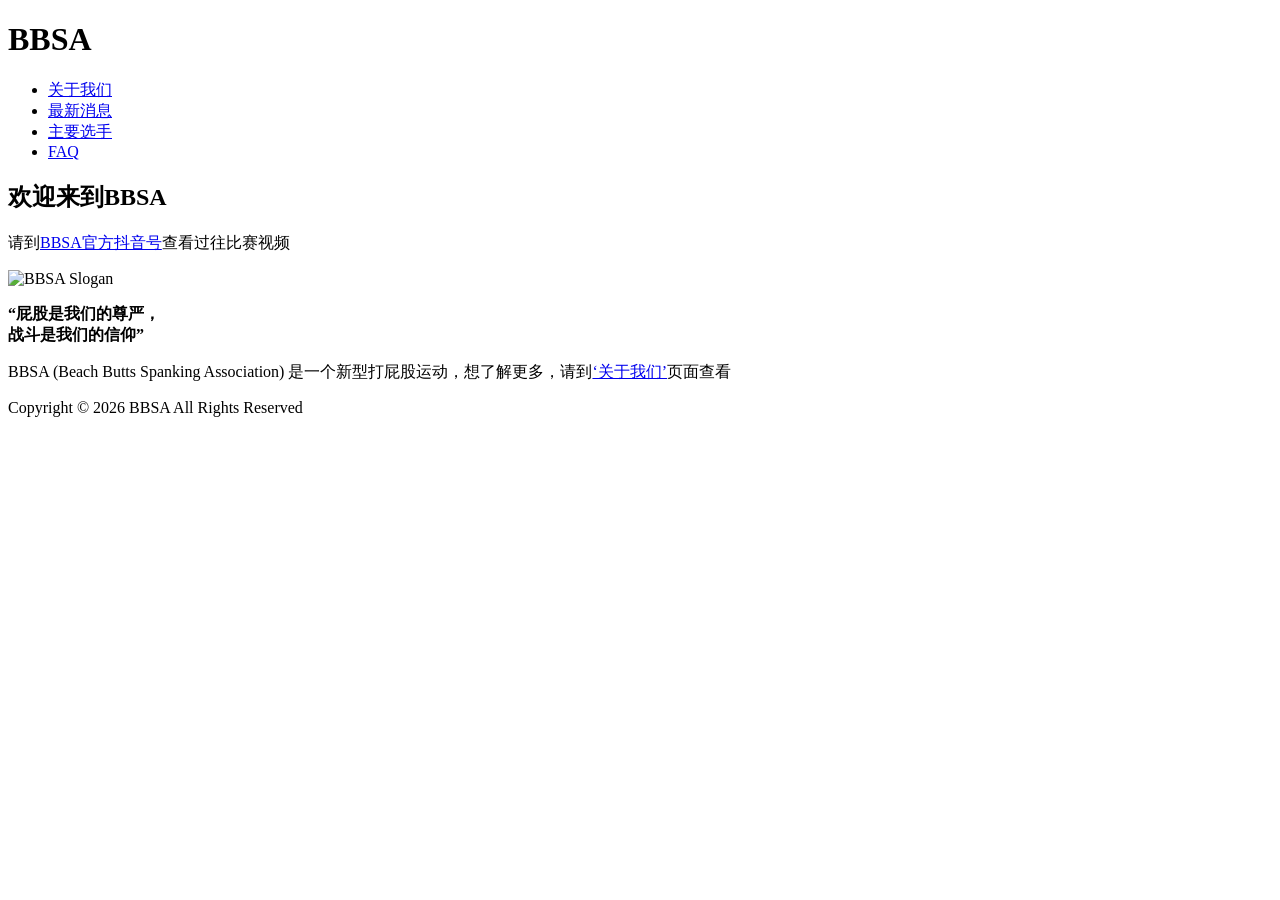
==== index.html @ 384f0a25 "Add files via upload" ====
<!DOCTYPE html>
<html lang="zh-Hants">
<head>
    <meta charset="UTF-8">
    <meta name="viewport" content="width=device-width, initial-scale=1.0">
    <title>BBSA</title>
    <link rel="stylesheet" href="BBSA/style.css">
</head>
<body>
    <header>
    <h1>BBSA</h1>
    <nav>
    <ul>
        <li><a href="BBSA/about_us.html">关于我们</a></li>
        <li><a href="BBSA/news.html">最新消息</a></li>
        <li><a href="BBSA/candidate.html">主要选手</a></li>
        <li><a href="BBSA/faq.html">FAQ</a></li>
    </ul>
    </nav>
    </header>
    <main>
    <section class="welcome">
    <h2>欢迎来到BBSA</h2>
    <p>请到<a href="https://www.douyin.com/user/MS4wLjABAAAA2RzLc6np1IYtdWImUWP3WMnd0KTng4t94TkCcsCgULG1THLrDW8ZELaDZhdgAVwy?from_tab_name=main" target="_blank">BBSA官方抖音号</a>查看过往比赛视频</p>
    </section>
    <section class="slogan">
    <img src="BBSA/images/slogan.jpg" alt="BBSA Slogan">
    <p><strong>“屁股是我们的尊严，<br>战斗是我们的信仰”</strong></p>
    </section>
    <section class="introduction">
        <p>BBSA (Beach Butts Spanking Association) 是一个新型打屁股运动，想了解更多，请到<a href="BBSA/about_us.html">‘关于我们’</a>页面查看</p>
    </section>
    </main>
    <footer>
        <p>Copyright © 2026 BBSA All Rights Reserved</p>
    </footer>
</body>
</html>
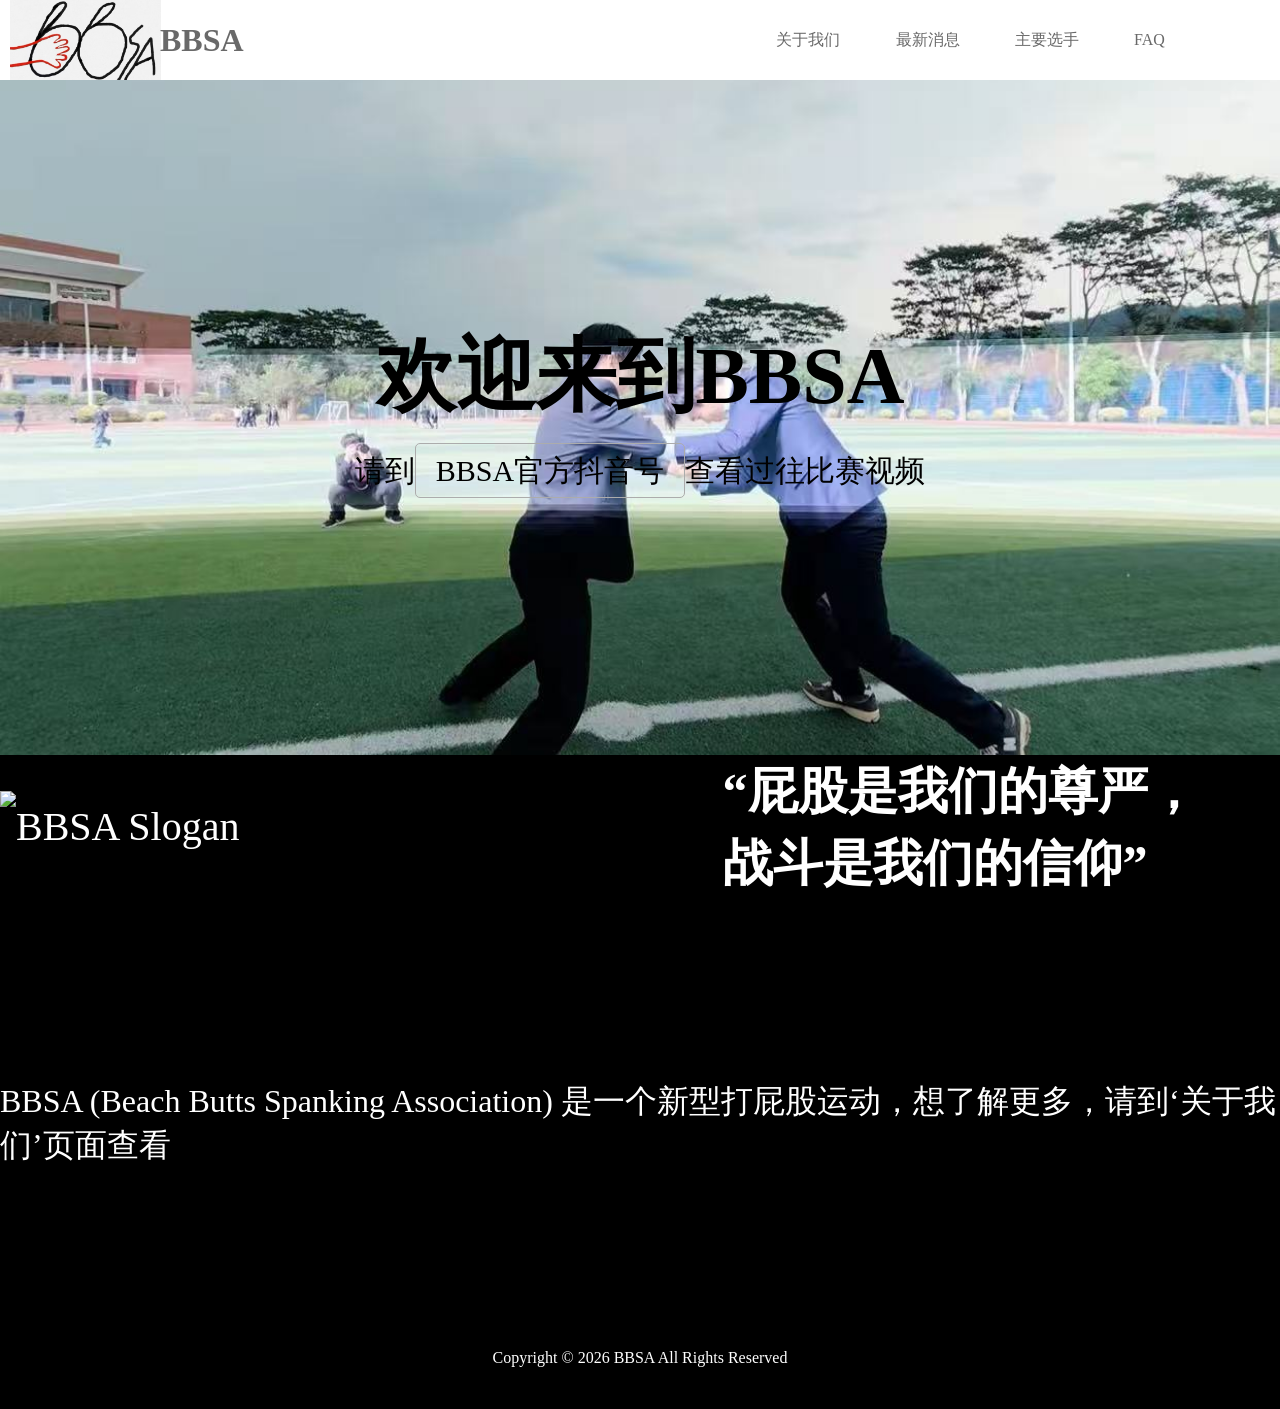
==== commit 38b62c24: "Change stylesheet link to relative path Updated the stylesheet link to a relative path." ====
--- a/index.html
+++ b/index.html
@@ -4,7 +4,7 @@
     <meta charset="UTF-8">
     <meta name="viewport" content="width=device-width, initial-scale=1.0">
     <title>BBSA</title>
-    <link rel="stylesheet" href="BBSA/style.css">
+    <link rel="stylesheet" href="style.css">
 </head>
 <body>
     <header>
@@ -35,4 +35,4 @@
         <p>Copyright © 2026 BBSA All Rights Reserved</p>
     </footer>
 </body>
-</html>+</html>
--- a/style.css
+++ b/style.css
@@ -0,0 +1,109 @@
+*{
+    padding: 0;
+    margin: 0;
+}
+header {
+    background-color:white;
+    height: 80px;
+    width: 100%;
+}
+h1 {
+    color: dimgray;
+    position: absolute;
+    left:10px;
+    top:0;
+    line-height: 80px;
+    background-image: url(images/BBSA.jpg);
+    background-size: contain;
+    background-position: left center;
+    background-repeat: no-repeat;
+    text-indent: 150px;
+}
+header ul {
+    position: absolute;
+    right: 5vw;
+    top:0;
+    line-height: 80px;
+}
+header li {
+    display:inline;
+    margin-right:4vw;
+}
+header a {
+    color: dimgray;
+    text-decoration: none;
+}
+header a:hover {
+    text-decoration: underline;
+}
+.welcome {
+    background-color:gray;
+    height: 75vh;
+    background-image: url(images/background1.jpg);
+    background-repeat: no-repeat;
+    background-size:cover;
+    background-position: center;
+    display:flex;
+    flex-direction: column;
+    justify-content:center;
+    align-items:center;
+}
+.welcome h2 {
+    color:black;
+    font-size: 80px;
+}
+.welcome p {
+    color:black;
+    font-size: 30px;
+    margin: 20px 0;
+}
+.welcome a {
+    color:black;
+    text-decoration:none;
+    border: 1px solid #ACACAC;
+    padding: 10px 20px;
+    border-radius: 5px;
+}
+.slogan {
+    background-color:black;
+    color:white;
+    display:flex;
+    justify-content:center;
+    align-items:center;
+    font-size: 40px;
+    line-height: 1.8em;
+}
+.slogan img {
+    width: 50%;
+}
+.slogan p {
+    display: flex;
+    flex-direction: column;
+    align-items: center;
+    justify-content: center;
+    width: 50%;
+    font-size: 50px;
+}
+.introduction {
+    background-color:black;
+    color:white;
+    height: 50vh;
+    display:flex;
+    justify-content:center;
+    align-items:center;
+    font-size: 32px;
+}
+.introduction a {
+    color:white;
+    text-decoration:none;
+}
+.introduction a:hover {
+    text-decoration: underline;
+}
+footer {
+    background-color:black;
+    color:white;
+    height: 60px;
+    display:flex;
+    justify-content:center;
+}
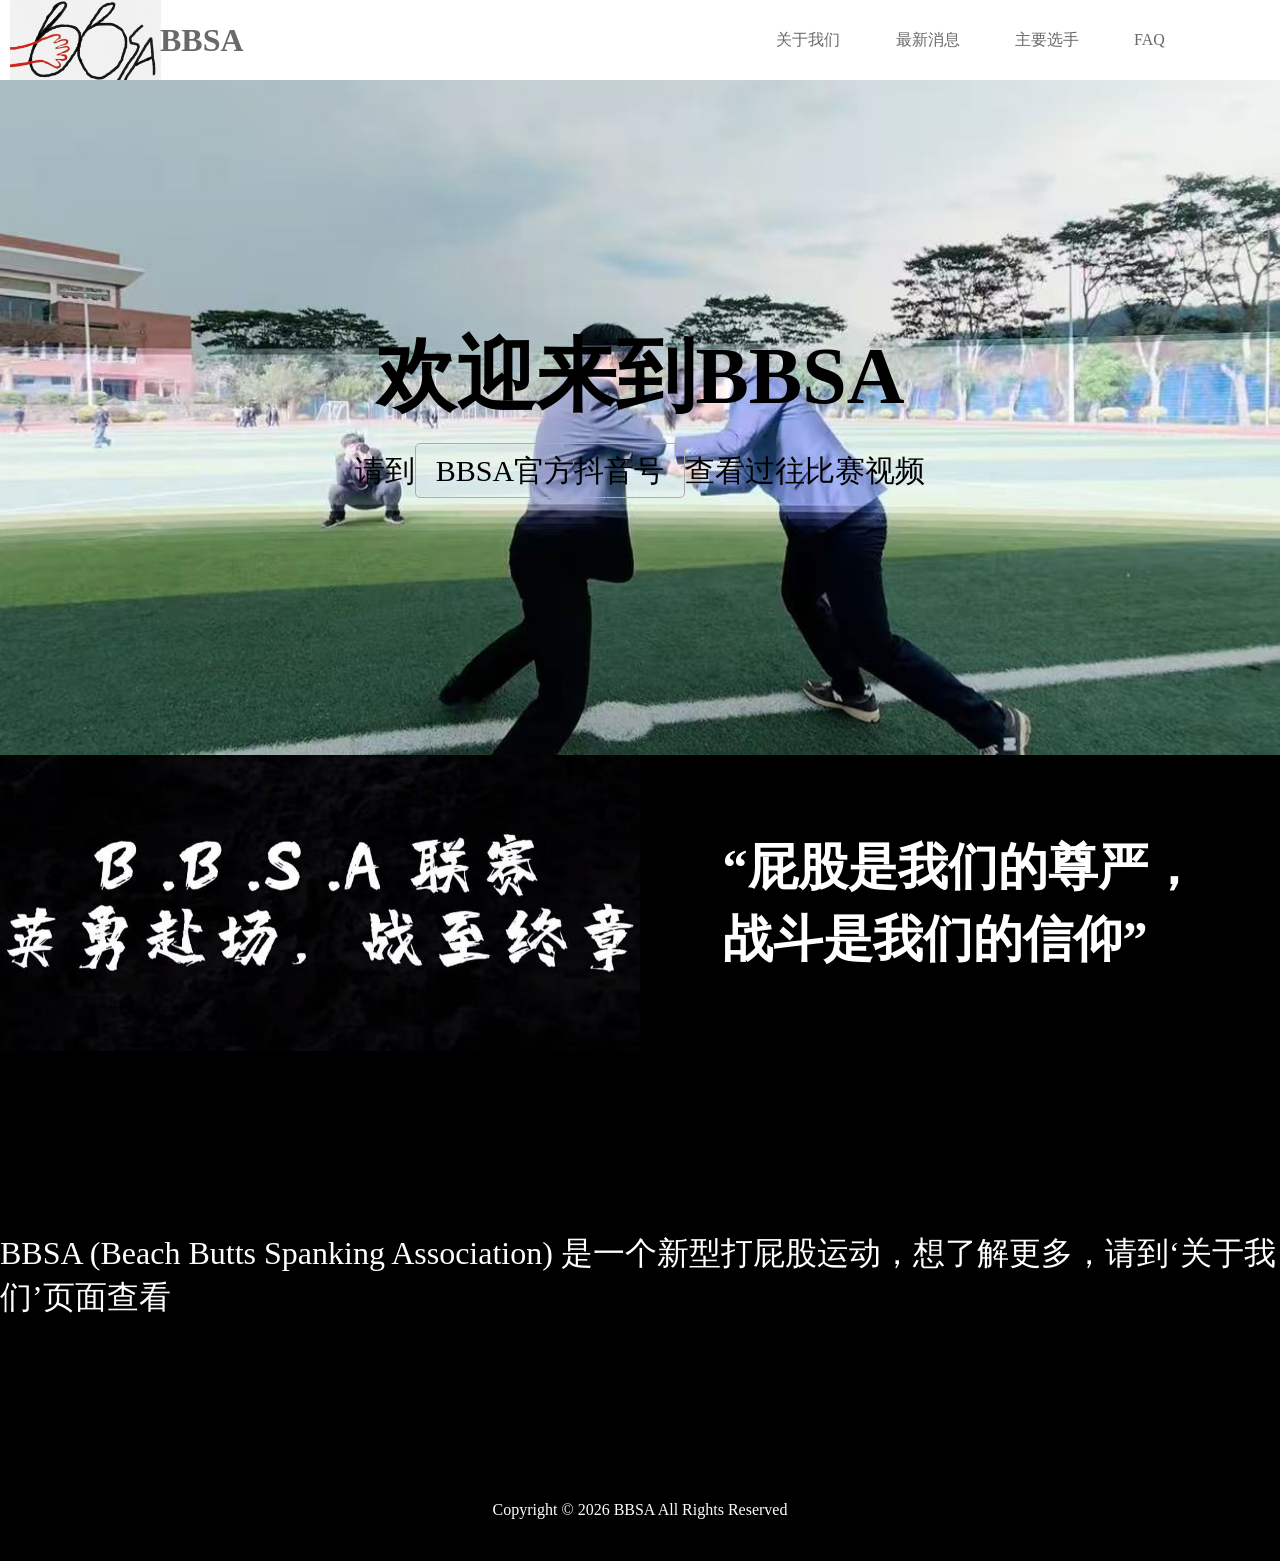
==== commit ede77ac9: "Refactor internal links in index.html Updated links in index.html to remove 'BBSA/' prefix for inter" ====
--- a/index.html
+++ b/index.html
@@ -11,10 +11,10 @@
     <h1>BBSA</h1>
     <nav>
     <ul>
-        <li><a href="BBSA/about_us.html">关于我们</a></li>
-        <li><a href="BBSA/news.html">最新消息</a></li>
-        <li><a href="BBSA/candidate.html">主要选手</a></li>
-        <li><a href="BBSA/faq.html">FAQ</a></li>
+        <li><a href="about_us.html">关于我们</a></li>
+        <li><a href="news.html">最新消息</a></li>
+        <li><a href="candidate.html">主要选手</a></li>
+        <li><a href="faq.html">FAQ</a></li>
     </ul>
     </nav>
     </header>
@@ -24,11 +24,11 @@
     <p>请到<a href="https://www.douyin.com/user/MS4wLjABAAAA2RzLc6np1IYtdWImUWP3WMnd0KTng4t94TkCcsCgULG1THLrDW8ZELaDZhdgAVwy?from_tab_name=main" target="_blank">BBSA官方抖音号</a>查看过往比赛视频</p>
     </section>
     <section class="slogan">
-    <img src="BBSA/images/slogan.jpg" alt="BBSA Slogan">
+    <img src="images/slogan.jpg" alt="BBSA Slogan">
     <p><strong>“屁股是我们的尊严，<br>战斗是我们的信仰”</strong></p>
     </section>
     <section class="introduction">
-        <p>BBSA (Beach Butts Spanking Association) 是一个新型打屁股运动，想了解更多，请到<a href="BBSA/about_us.html">‘关于我们’</a>页面查看</p>
+        <p>BBSA (Beach Butts Spanking Association) 是一个新型打屁股运动，想了解更多，请到<a href="about_us.html">‘关于我们’</a>页面查看</p>
     </section>
     </main>
     <footer>
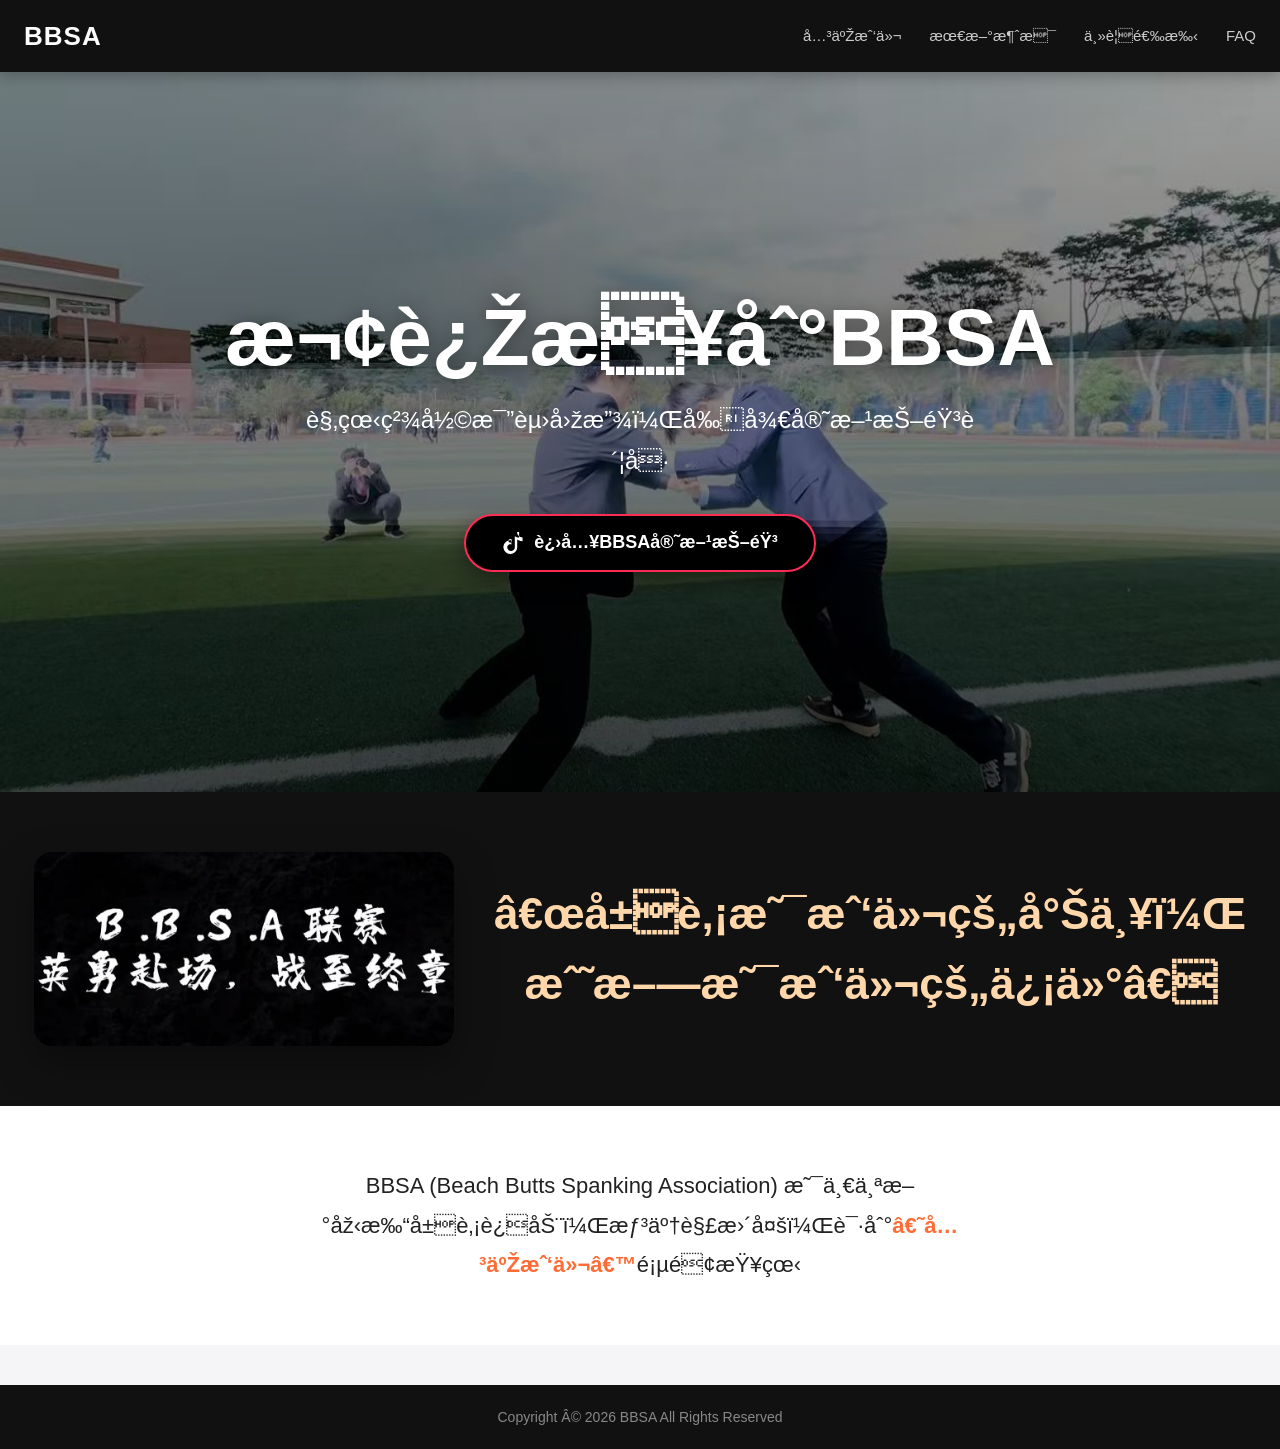
==== commit eb25a153: "Add files via upload" ====
--- a/index.html
+++ b/index.html
@@ -1,37 +1,49 @@
 <!DOCTYPE html>
-<html lang="zh-Hants">
+<html lang="zh‑Hants">
 <head>
-    <meta charset="UTF-8">
-    <meta name="viewport" content="width=device-width, initial-scale=1.0">
+    <meta charset="UTF‑8">
+    <meta name="viewport" content="width=device‑width, initial‑scale=1.0">
     <title>BBSA</title>
-    <link rel="stylesheet" href="style.css">
+    <link rel="stylesheet" href="css/global.css">
+    <link rel="stylesheet" href="css/style.css">
 </head>
 <body>
-    <header>
-    <h1>BBSA</h1>
-    <nav>
-    <ul>
-        <li><a href="about_us.html">关于我们</a></li>
-        <li><a href="news.html">最新消息</a></li>
-        <li><a href="candidate.html">主要选手</a></li>
-        <li><a href="faq.html">FAQ</a></li>
-    </ul>
-    </nav>
+    <header class="site-header">
+        <a href="index.html" class="logo">BBSA </a>
+        <nav>
+            <ul>
+                <li><a href="about_us.html">关于我们</a></li>
+                <li><a href="news.html">最新消息</a></li>
+                <li><a href="candidate.html">主要选手</a></li>
+                <li><a href="faq.html">FAQ</a></li>
+            </ul>
+        </nav>
     </header>
+
     <main>
     <section class="welcome">
     <h2>欢迎来到BBSA</h2>
-    <p>请到<a href="https://www.douyin.com/user/MS4wLjABAAAA2RzLc6np1IYtdWImUWP3WMnd0KTng4t94TkCcsCgULG1THLrDW8ZELaDZhdgAVwy?from_tab_name=main" target="_blank">BBSA官方抖音号</a>查看过往比赛视频</p>
+    <p>观看精彩比赛回放，前往官方抖音账号</p>
+    <a href="https://www.douyin.com/user/MS4wLjABAAAA2RzLc6np1IYtdWImUWP3WMnd0KTng4t94TkCcsCgULG1THLrDW8ZELaDZhdgAVwy?from_tab_name=main" target="_blank" rel="noopener noreferrer" class="douyin-btn">
+        <svg width="22" height="22" viewBox="0 0 24 24" fill="currentColor">
+            <path d="M12.525.02c1.31-.02 2.61-.01 3.91-.02.08 1.53.63 3.09 1.75 4.17 1.12 1.11 2.7 1.62 4.24 1.79v4.03c-1.44-.05-2.89-.35-4.2-.97-.57-.26-1.1-.59-1.62-.93-.01 2.92.01 5.84-.02 8.75-.08 1.4-.54 2.79-1.35 3.94-1.31 1.92-3.58 3.17-5.91 3.21-1.43.08-2.86-.31-4.08-1.03-2.02-1.19-3.44-3.37-3.65-5.71-.02-.5-.03-1-.01-1.49.18-1.9 1.12-3.72 2.58-4.96 1.66-1.44 3.98-2.13 6.15-1.72.02 1.48-.04 2.96-.04 4.44-.99-.32-2.15-.23-3.02.37-.63.41-1.11 1.04-1.36 1.75-.21.51-.15 1.07-.14 1.61.24 1.4 1.32 2.63 2.5 3.13 1.42.51 3 .35 4.01-.35 1.1-.72 1.72-2.04 1.72-3.26.01-4.09-.01-8.18-.02-12.27 1.42.9 3.01 1.53 4.69 1.76V.03c-1.52 0-3.04.01-4.56-.02-.96-.02-1.83-.42-2.53-1.04-.26-.22-.49-.47-.67-.76zM9 7.5c-1.1 0-2 .9-2 2s.9 2 2 2 2-.9 2-2-.9-2-2-2z"/>
+        </svg>
+        进入BBSA官方抖音
+    </a>
     </section>
-    <section class="slogan">
-    <img src="images/slogan.jpg" alt="BBSA Slogan">
-    <p><strong>“屁股是我们的尊严，<br>战斗是我们的信仰”</strong></p>
-    </section>
-    <section class="introduction">
-        <p>BBSA (Beach Butts Spanking Association) 是一个新型打屁股运动，想了解更多，请到<a href="about_us.html">‘关于我们’</a>页面查看</p>
-    </section>
+
+
+        <section class="slogan">
+            <img src="images/slogan.jpg" alt="BBSA Slogan">
+            <p><strong>“屁股是我们的尊严，<br>战斗是我们的信仰”</strong></p>
+        </section>
+
+        <section class="introduction">
+            <p>BBSA (Beach Butts Spanking Association) 是一个新型打屁股运动，想了解更多，请到<a href="about_us.html">‘关于我们’</a>页面查看</p>
+        </section>
     </main>
-    <footer>
+
+    <footer class="site-footer">
         <p>Copyright © 2026 BBSA All Rights Reserved</p>
     </footer>
 </body>
--- a/css/global.css
+++ b/css/global.css
@@ -0,0 +1,103 @@
+* {
+    margin: 0;
+    padding: 0;
+    box-sizing: border-box;
+}
+
+html {
+    scroll-behavior: smooth;
+    font-family: -apple-system, BlinkMacSystemFont, "Segoe UI", Roboto, "Helvetica Neue", Arial, sans-serif;
+}
+
+body {
+    background-color: #f5f5f7;
+    color: #222;
+}
+
+ul {
+    list-style: none;
+}
+
+a {
+    text-decoration: none;
+    color: inherit;
+    transition: all 0.25s ease;
+}
+
+img {
+    max-width: 100%;
+    display: block;
+}
+
+/* 顶部导航 */
+.site-header {
+    background-color: #111;
+    box-shadow: 0 4px 14px rgba(0, 0, 0, 0.25);
+    position: sticky;
+    top: 0;
+    z-index: 999;
+    height: 72px;
+    padding: 0 24px;
+    display: flex;
+    align-items: center;
+    justify-content: space-between;
+}
+
+.site-header .logo {
+    font-size: 26px;
+    font-weight: 800;
+    color: #fff;
+    letter-spacing: 1px;
+}
+
+.site-header .logo span {
+    color: #ff6b35;
+}
+
+.site-header nav ul {
+    display: flex;
+    gap: 28px;
+}
+
+.site-header nav a {
+    color: #ccc;
+    font-size: 15px;
+    font-weight: 500;
+}
+
+.site-header nav a:hover {
+    color: #ff6b35;
+}
+
+/* 页脚 */
+.site-footer {
+    background-color: #111;
+    color: #888;
+    text-align: center;
+    padding: 24px;
+    font-size: 14px;
+    margin-top: 40px;
+}
+
+/* 通用容器 */
+.container {
+    max-width: 1200px;
+    margin: 0 auto;
+    padding: 0 24px;
+}
+
+/* 移动端导航 */
+@media (max-width: 768px) {
+    .site-header {
+        height: auto;
+        flex-direction: column;
+        padding: 16px;
+        gap: 12px;
+    }
+
+    .site-header nav ul {
+        flex-wrap: wrap;
+        justify-content: center;
+        gap: 14px;
+    }
+}
--- a/css/style.css
+++ b/css/style.css
@@ -0,0 +1,132 @@
+/* 首页英雄区 */
+.welcome {
+    min-height: 80vh;
+    background-image: url(../images/background1.jpg);
+    background-size: cover;
+    background-position: center;
+    background-repeat: no-repeat;
+    display: flex;
+    flex-direction: column;
+    justify-content: center;
+    align-items: center;
+    text-align: center;
+    padding: 40px 24px;
+    position: relative;
+}
+
+.welcome::before {
+    content: "";
+    position: absolute;
+    inset: 0;
+    background: linear-gradient(180deg, rgba(0,0,0,0.35), rgba(0,0,0,0.65));
+}
+
+.welcome h2,
+.welcome p,
+.welcome .douyin-btn {
+    position: relative;
+    z-index: 1;
+    color: #fff;
+}
+
+.welcome h2 {
+    font-size: clamp(40px, 9vw, 80px);
+    font-weight: 800;
+    text-shadow: 0 4px 20px rgba(0, 0, 0, 0.45);
+    margin-bottom: 16px;
+}
+
+.welcome p {
+    font-size: clamp(18px, 3vw, 24px);
+    max-width: 700px;
+    line-height: 1.7;
+    margin-bottom:32px;
+}
+
+/* 抖音美化按钮 */
+.douyin-btn {
+    display: inline-flex;
+    align-items: center;
+    gap:10px;
+    background-color: #000000;
+    color:#ffffff;
+    padding:16px 36px;
+    border-radius: 999px;
+    font-size:18px;
+    font-weight: 600;
+    box-shadow: 0 8px 22px rgba(0,0,0,0.4);
+    transition: all 0.25s ease;
+    border:2px solid #fe2c55;
+}
+
+.douyin-btn:hover{
+    transform: translateY(-4px);
+    box-shadow: 0 12px 30px rgba(254, 44, 85, 0.45);
+    background-color:#111111;
+}
+
+.douyin-btn:active{
+    transform: translateY(1px);
+}
+
+/* 标语区 */
+.slogan {
+    background-color: #111;
+    color: #fff;
+    display: flex;
+    flex-wrap: wrap;
+    gap: 40px;
+    align-items: center;
+    justify-content: center;
+    padding: 60px 24px;
+}
+
+.slogan img {
+    width: 420px;
+    max-width: 90%;
+    border-radius: 18px;
+    box-shadow: 0 16px 40px rgba(0, 0, 0, 0.35);
+}
+
+.slogan p {
+    font-size: clamp(24px, 5vw, 44px);
+    font-weight: 700;
+    line-height: 1.6;
+    text-align: center;
+    color: #ffd7aa;
+}
+
+/* 简介区 */
+.introduction {
+    background-color: #fff;
+    color: #222;
+    padding: 60px 24px;
+    text-align: center;
+}
+
+.introduction p {
+    max-width: 820px;
+    margin: 0 auto;
+    font-size: clamp(18px, 2vw, 22px);
+    line-height: 1.8;
+}
+
+.introduction a {
+    color: #ff6b35;
+    font-weight: 700;
+}
+
+.introduction a:hover {
+    text-decoration: underline;
+}
+
+@media (max-width: 768px) {
+    .slogan {
+        flex-direction: column;
+    }
+    .douyin-btn{
+        padding:14px 26px;
+        font-size:16px;
+    }
+}
+
